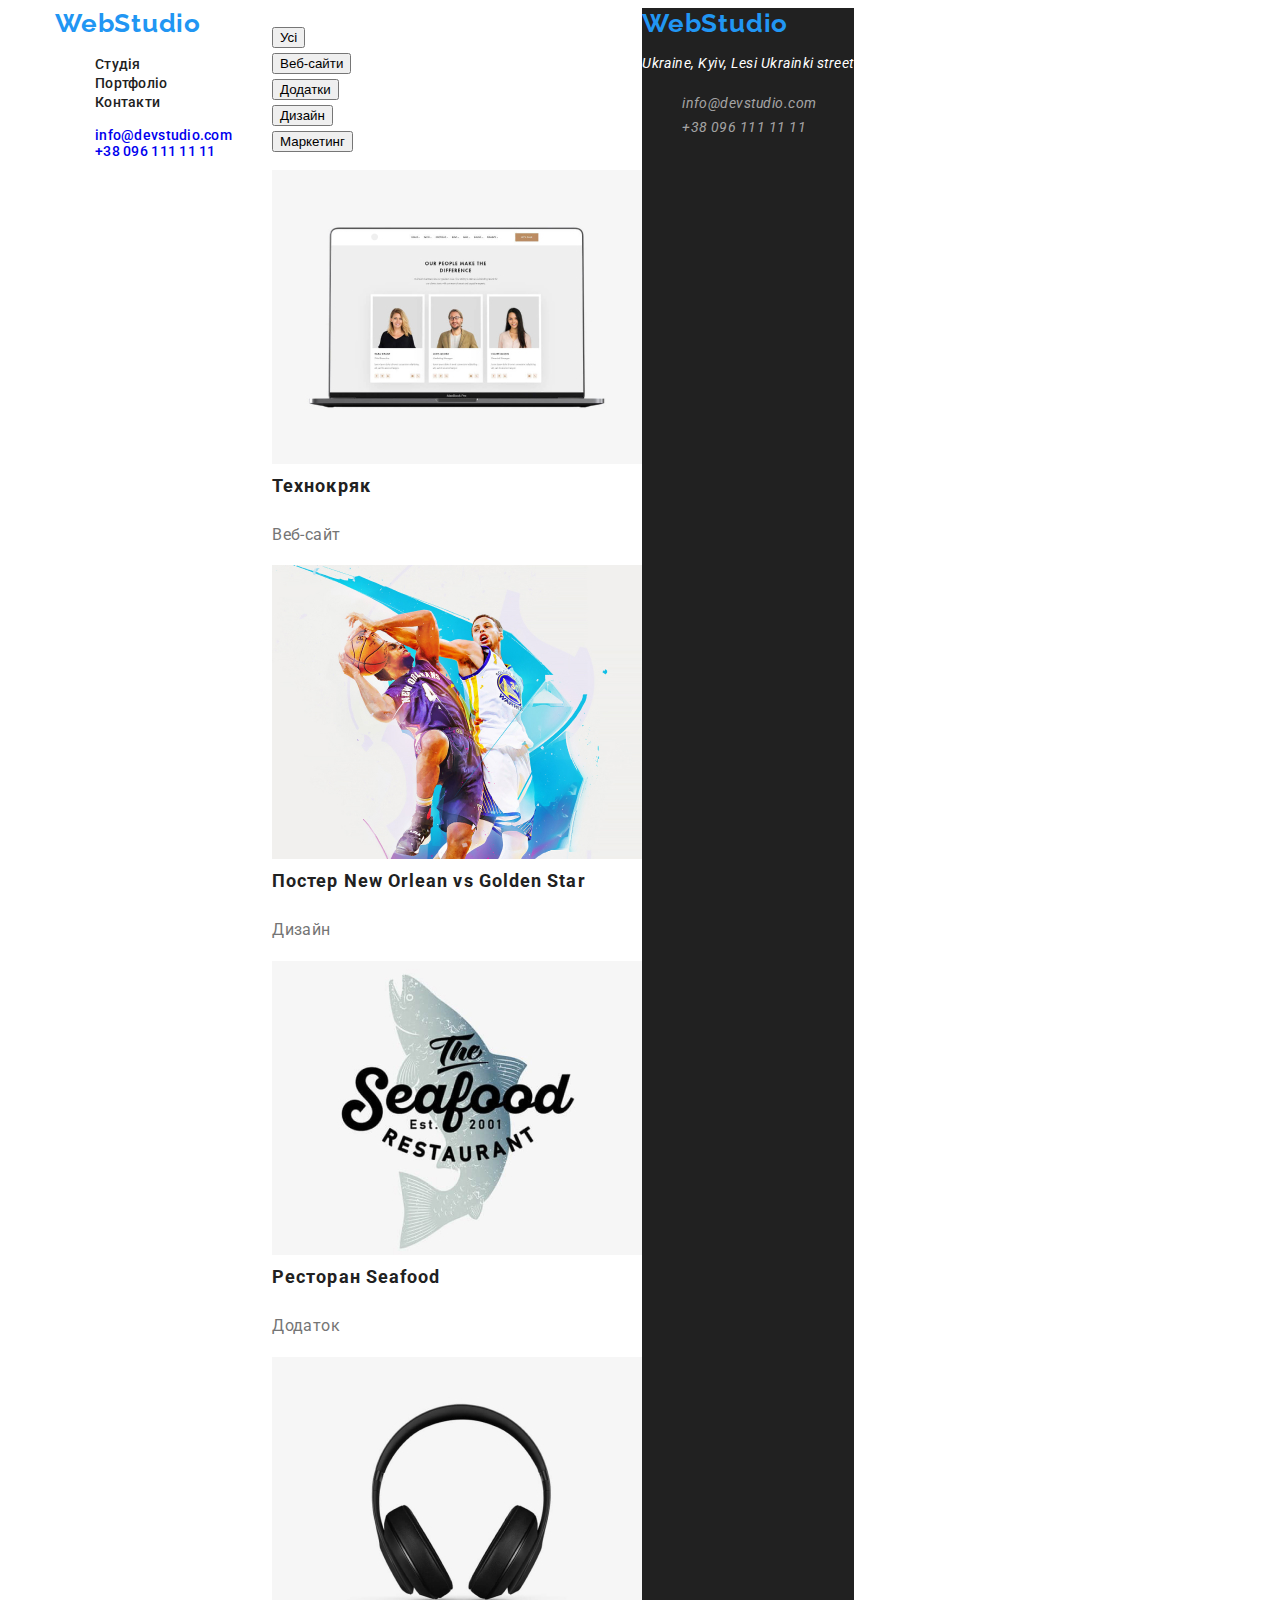
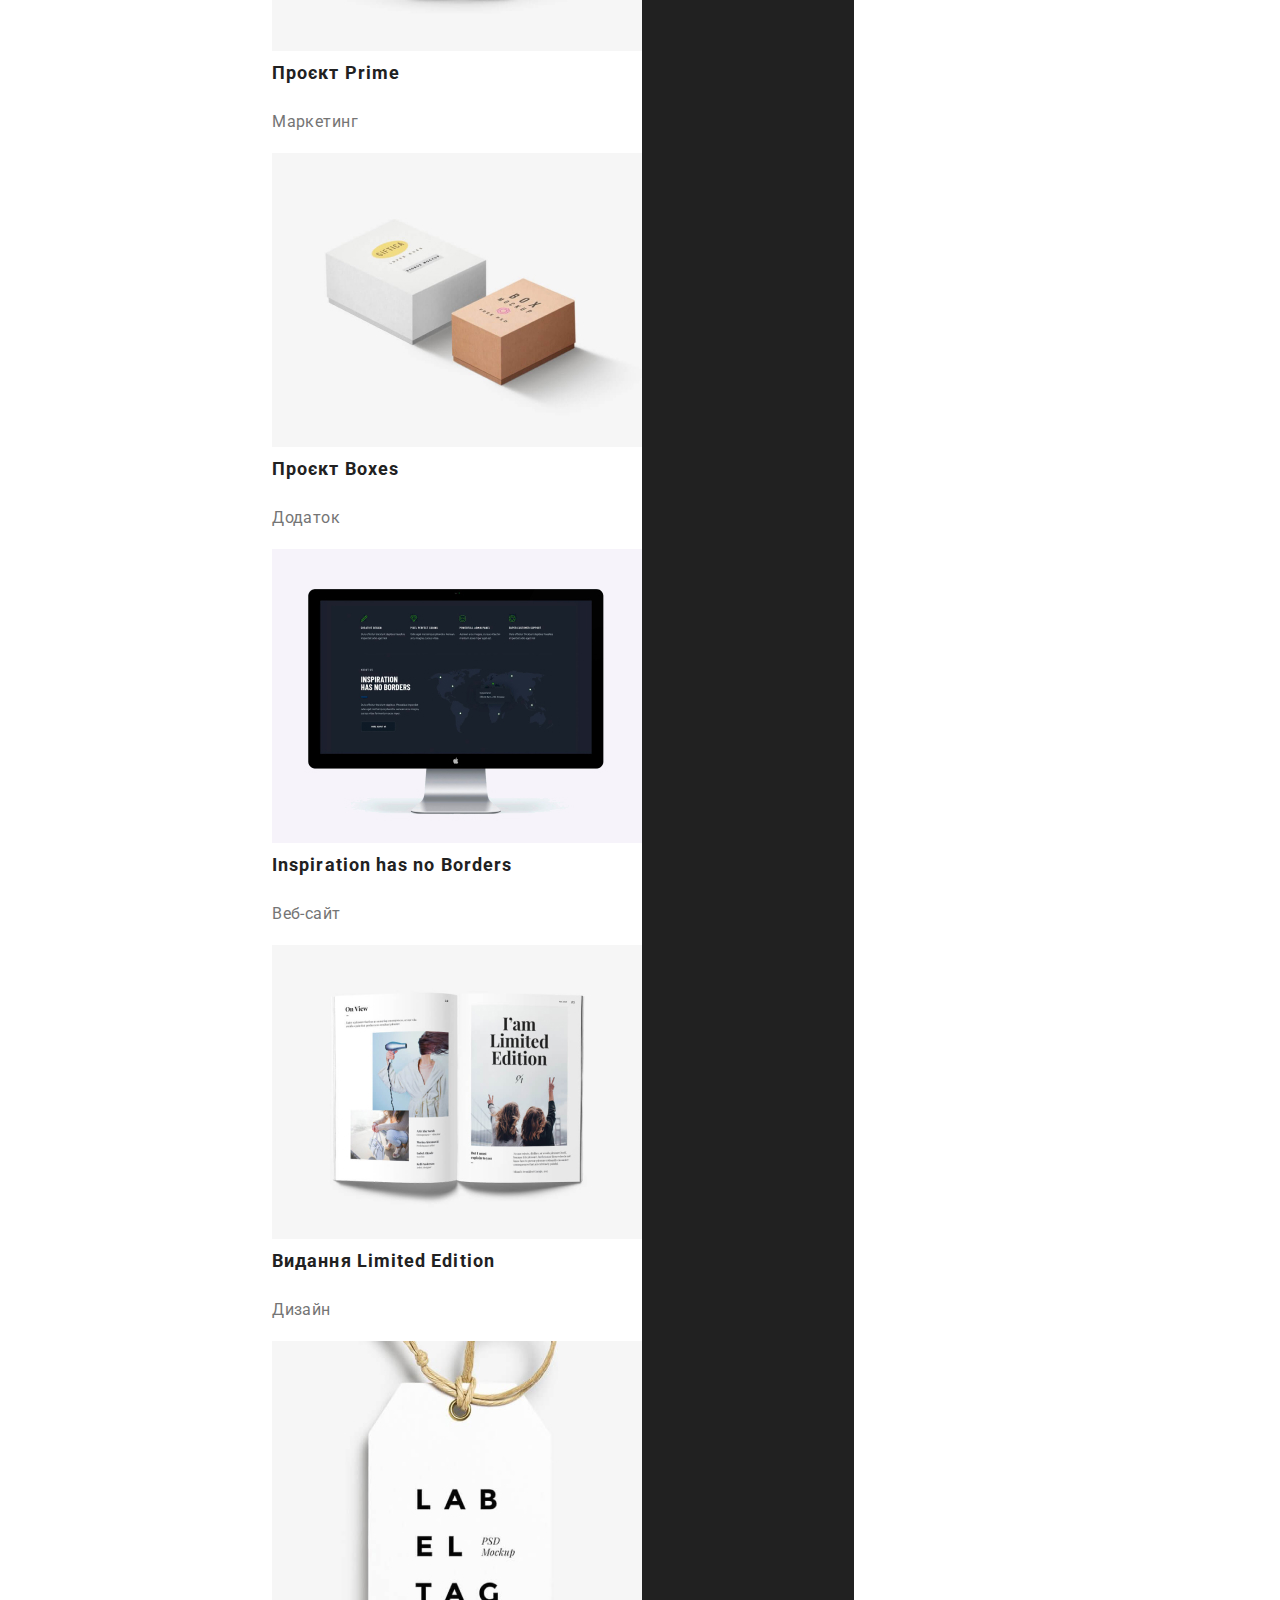
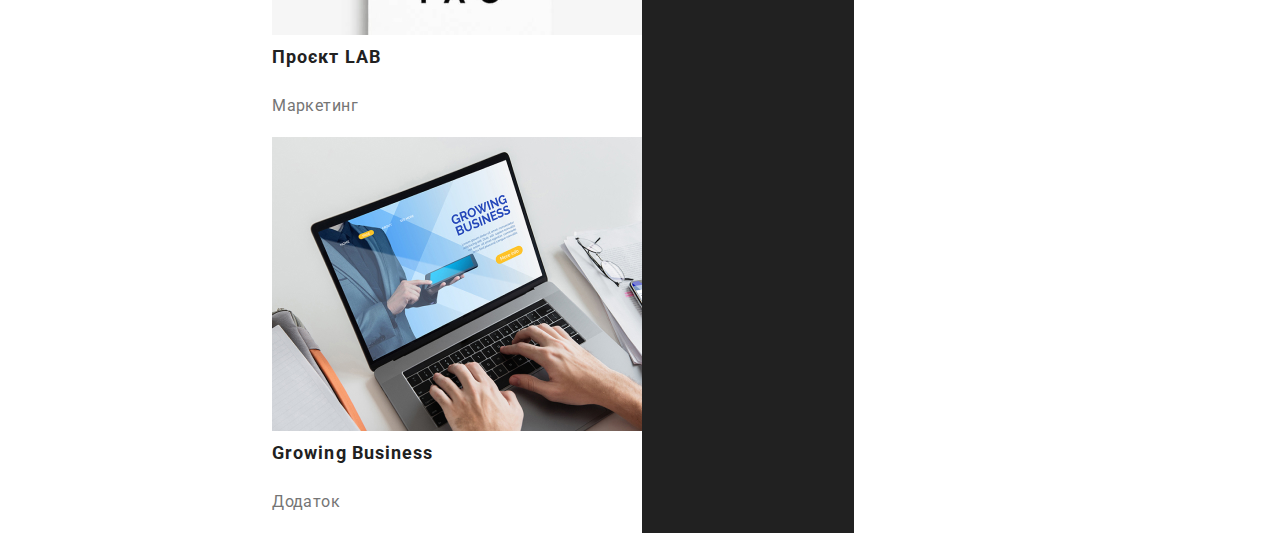
==== portfolio.html @ ab8af8b0 "aa" ====
<!DOCTYPE html>
<html lang="en">

<head>
    <meta charset="UTF-8">
    <meta name="viewport" content="width=device-width, initial-scale=1.0">
    <title>Document</title>
    <link rel="preconnect" href="https://fonts.googleapis.com">
    <link rel="preconnect" href="https://fonts.gstatic.com" crossorigin>
    <link href="https://fonts.googleapis.com/css2?family=Raleway:wght@700&family=Roboto:wght@400;500;700&display=swap"
        rel="stylesheet">
    <link rel="stylesheet" href="https://cdnjs.cloudflare.com/ajax/libs/modern-normalize/2.0.0/modern-normalize.min.css"
        integrity="sha512-4xo8blKMVCiXpTaLzQSLSw3KFOVPWhm/TRtuPVc4WG6kUgjH6J03IBuG7JZPkcWMxJ5huwaBpOpnwYElP/m6wg=="
        crossorigin="anonymous" referrerpolicy="no-referrer" />
    <link rel="stylesheet" href="./css/styles.css">
</head>

<body class="body">
    <div class="container">
        <header class="header">
            <nav class="nav">
                <a href="#" class="logo">WebStudio</a>
                <ul class="menu">
                    <li class="menu-item">
                        <a href="./index.html" class="menu-link">Студія</a>
                    </li>
                    <li class="menu-item">
                        <a href="#" class="menu-link">Портфоліо</a>
                    </li>
                    <li class="menu-item">
                        <a href="#" class="menu-link">Контакти</a>
                    </li>
                </ul>
            </nav>
            <ul class="header-contacts">
                <li class="header-contact">
                    <a href="mailto:info@devstudio.com" class="header-contact-link">info@devstudio.com</a>
                </li>
                <li class="header-contact">
                    <a href="tel:+380961111111" class="header-contact-link">+38 096 111 11 11</a>
                </li>
            </ul>
        </header>
        <main class="main">
            <section class="section">
                <ul class="gallery-filters">
                    <li class="gallery-filter"><button type="button" class="gallery-filter-button">Усі</button></li>
                    <li class="gallery-filter"><button type="button" class="gallery-filter-button">Веб-сайти</button>
                    </li>
                    <li class="gallery-filter"><button type="button" class="gallery-filter-button">Додатки</button></li>
                    <li class="gallery-filter"><button type="button" class="gallery-filter-button">Дизайн</button></li>
                    <li class="gallery-filter"><button type="button" class="gallery-filter-button">Маркетинг</button>
                    </li>
                </ul>
                <ul class="gallery">
                    <li class="gallery-item">
                        <img src="./images/laptop.jpg" alt="laptop" class="gallery-item-img">
                        <h2 class="gallery-item-title">Технокряк</h2>
                        <p class="gallery-item-text">Веб-сайт</p>
                    </li>
                    <li>
                        <img src="./images/баскетболисти.jpg" alt="баскетболисти" class="roboto-medium">
                        <h2 class="gallery-item-title">Постер New Orlean vs Golden Star</h2>
                        <p class="gallery-item-text">Дизайн</p>
                    </li>
                    <li>
                        <img src="./images/fish.jpg" alt="риба" class="roboto-medium">
                        <h2 class="gallery-item-title">Ресторан Seafood</h2>
                        <p class="gallery-item-text">Додаток</p>
                    </li>
                    <li>
                        <img src="./images/headset.jpg" alt="наушники" class="roboto-medium">
                        <h2 class="gallery-item-title">Проєкт Prime</h2>
                        <p class="gallery-item-text">Маркетинг</p>
                    </li>
                    <li>
                        <img src="./images/twoboxes.jpg" alt="две-коробки" class="roboto-medium">
                        <h2 class="gallery-item-title">Проєкт Boxes</h2>
                        <p class="gallery-item-text">Додаток</p>
                    </li>
                    <li>
                        <img src="./images/комп.jpg" alt="комп" class="roboto-medium">
                        <h2 class="gallery-item-title">Inspiration has no Borders</h2>
                        <p class="gallery-item-text">Веб-сайт</p>
                    </li>
                    <li>
                        <img src="./images/книжка.jpg" alt="книжка" class="roboto-medium">
                        <h2 class="gallery-item-title">Видання Limited Edition</h2>
                        <p class="gallery-item-text">Дизайн</p>
                    </li>
                    <li>
                        <img src="./images/лабель-проэкт.jpg" alt="лабель-проэкт" class="roboto-medium">
                        <h2 class="gallery-item-title">Проєкт LAB</h2>
                        <p class="gallery-item-text">Маркетинг</p>
                    </li>
                    <li>
                        <img src="./images/на-ноуте-печатают.jpg" alt="на-ноуте-печатают" class="roboto-medium">
                        <h2 class="gallery-item-title">Growing Business</h2>
                        <p class="gallery-item-text">Додаток</p>
                    </li>
                </ul>
            </section>
        </main>
        <footer class="footer">
            <a href="/" class="logo">WebStudio</a>
            <address class="address">
                <p class="address-text">Ukraine, Kyiv, Lesi
                    Ukrainki street</p>
                <ul class="footer-contacts">
                    <li class="footer-contact">
                        <a href="mailto:info@devstudio.com" class="footer-contact-link">info@devstudio.com</a>
                    </li>
                    <li class="footer-contact">
                        <a href="tel:+380961111111" class="footer-contact-link">+38 096 111 11 11</a>
                    </li>
                </ul>
            </address>

        </footer>
    </div>
</body>

</html>
---- css/styles.css ----
:root {
  --font-family: "Roboto", sans-serif;
  --second-family: "Raleway", sans-serif;
}
.body {
  font-family: var(--font-family);
  font-weight: 400;
  letter-spacing: 0.03em;
}
ul {
  list-style: none;
}
a {
  text-decoration: none;
}
h1,
h2,
h3,
h4,
h5,
h6 {
 margin: 0;
 padding: 0;
}
.container {
  width: 1170px;
  margin: 0 auto;
  padding-left: 15px;
  padding-right: 15px;
  display: flex;
}
.menu-link {
  font-weight: 500;
  font-size: 14px;
  letter-spacing: 0.02em;
  color: #212121;
}

.logo {
  font-family: var(--second-family);
  font-weight: 700;
  font-size: 26px;
  letter-spacing: 0.03em;
  color: #2196f3;
}
.header-contact {
  font-weight: 500;
  font-size: 14px;
  letter-spacing: 0.02em;
  color: #757575;
}
.order-title {
  font-weight: 900;
  font-size: 44px;
  line-height: 1.36;
  letter-spacing: 0.06em;
  color: #fff;
}
.order-button {
  font-weight: 700;
  font-size: 16px;
  line-height: 1.87;
  letter-spacing: 0.06em;
  color: #fff;
}
.pluses-list-item-text {
  font-size: 14px;
  line-height: 1.71;
  color: #757575;
}
.pluses-list-item-title {
  font-weight: 700;
  font-size: 14px;
  letter-spacing: 0.03em;
  color: #212121;
}
.images-title {
  font-weight: 700;
  font-size: 36px;
  letter-spacing: 0.03em;
  color: #212121;
}
.workers-title {
  font-weight: 700;
  font-size: 36px;
  letter-spacing: 0.03em;
  color: #212121;
}
.worker-text {
  font-size: 16px;
  color: #757575;
}
.worker-name {
  font-weight: 500;
  font-size: 16px;
  letter-spacing: 0.03em;
  color: #212121;
}
.gallery-filter {
  font-weight: 500;
  font-size: 16px;
  line-height: 1.62;
  letter-spacing: 0.03em;
  color: #212121;
}
.gallery-item-title {
  font-weight: 700;
  font-size: 18px;
  line-height: 2;
  letter-spacing: 0.06em;
  color: #212121;
}
.gallery-item-text {
  font-size: 16px;
  line-height: 1.87;
  color: #757575;
}
.address-text {
  font-size: 14px;
  line-height: 1.71;
  color: #fff;
}
.footer-contact-link {
  font-size: 14px;
  line-height: 1.71;
  color: rgba(255, 255, 255, 0.6);
}
.footer {
  background-color: #212121;
}
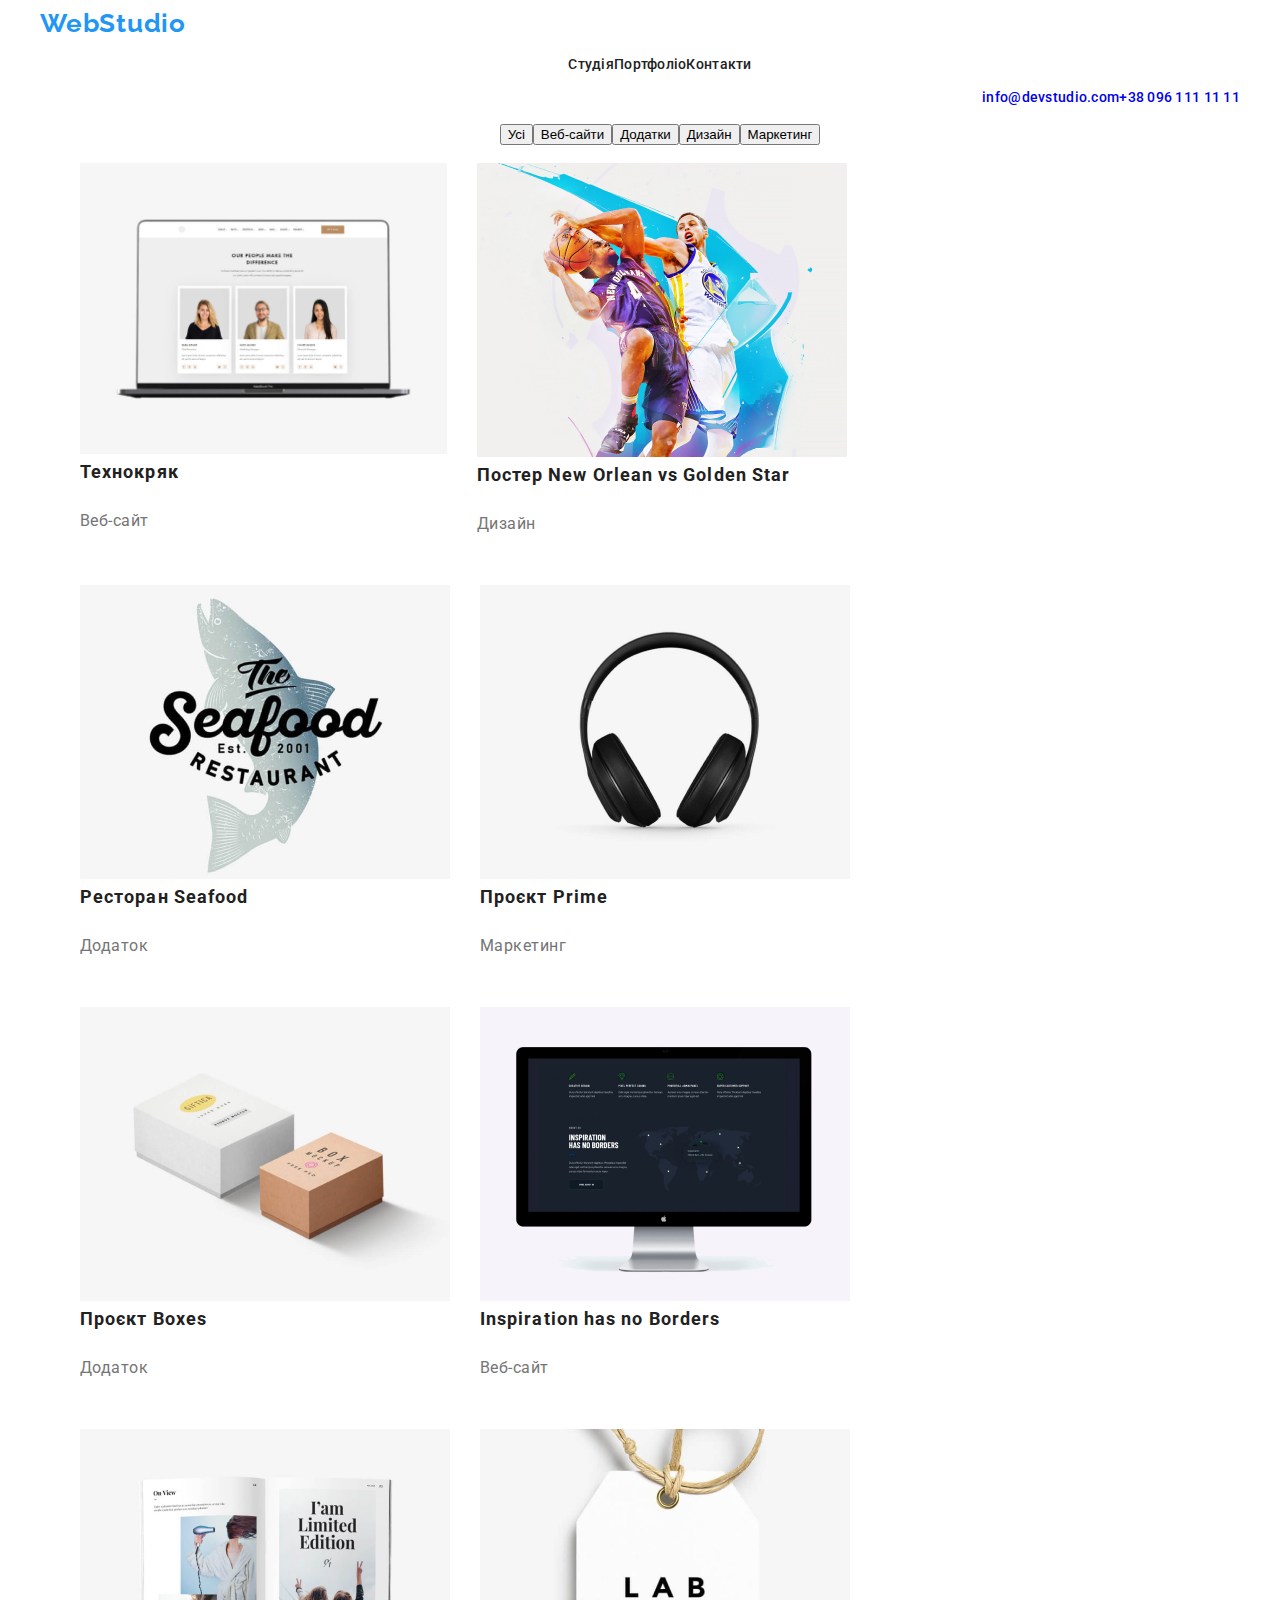
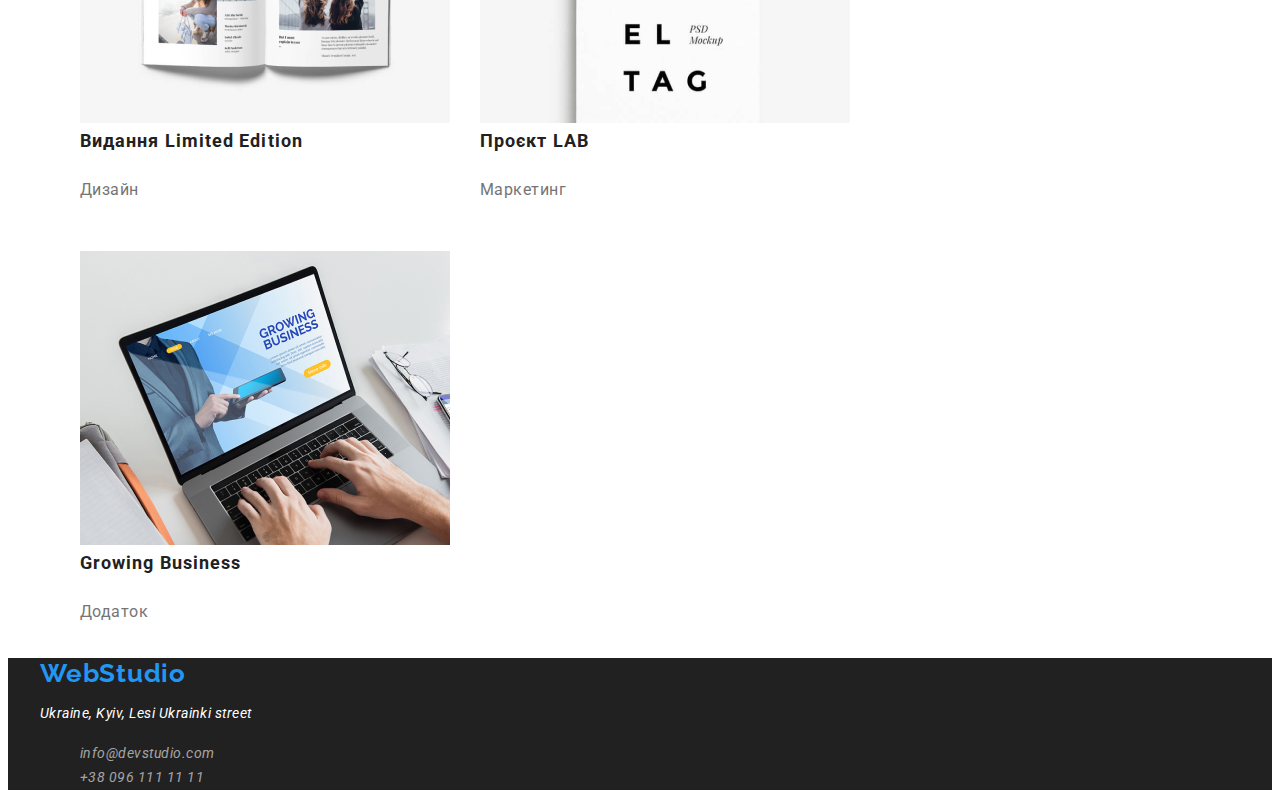
==== commit 83baad41: "aa" ====
--- a/portfolio.html
+++ b/portfolio.html
@@ -16,8 +16,8 @@
 </head>
 
 <body class="body">
-    <div class="container">
         <header class="header">
+            <div class="container">
             <nav class="nav">
                 <a href="#" class="logo">WebStudio</a>
                 <ul class="menu">
@@ -40,9 +40,11 @@
                     <a href="tel:+380961111111" class="header-contact-link">+38 096 111 11 11</a>
                 </li>
             </ul>
+            </div>
         </header>
         <main class="main">
             <section class="section">
+                <div class="container">
                 <ul class="gallery-filters">
                     <li class="gallery-filter"><button type="button" class="gallery-filter-button">Усі</button></li>
                     <li class="gallery-filter"><button type="button" class="gallery-filter-button">Веб-сайти</button>
@@ -99,9 +101,11 @@
                         <p class="gallery-item-text">Додаток</p>
                     </li>
                 </ul>
+                </div>
             </section>
         </main>
         <footer class="footer">
+            <div class="container">
             <a href="/" class="logo">WebStudio</a>
             <address class="address">
                 <p class="address-text">Ukraine, Kyiv, Lesi
@@ -115,9 +119,9 @@
                     </li>
                 </ul>
             </address>
-
+</div>
         </footer>
-    </div>
+    
 </body>
 
 </html>--- a/css/styles.css
+++ b/css/styles.css
@@ -22,12 +22,16 @@
  margin: 0;
  padding: 0;
 }
+img {
+  display: block;
+  max-width: 100%;
+  height: auto;
+}
 .container {
-  width: 1170px;
+  width: 1200px;
   margin: 0 auto;
   padding-left: 15px;
   padding-right: 15px;
-  display: flex;
 }
 .menu-link {
   font-weight: 500;
@@ -35,13 +39,18 @@
   letter-spacing: 0.02em;
   color: #212121;
 }
-
+.menu {
+display: flex;
+justify-content: center;
+}
 .logo {
   font-family: var(--second-family);
   font-weight: 700;
   font-size: 26px;
   letter-spacing: 0.03em;
   color: #2196f3;
+  display: flex;
+  justify-content: flex-start;
 }
 .header-contact {
   font-weight: 500;
@@ -49,12 +58,18 @@
   letter-spacing: 0.02em;
   color: #757575;
 }
+.header-contacts {
+  display: flex;
+  justify-content: flex-end;
+}
 .order-title {
   font-weight: 900;
   font-size: 44px;
   line-height: 1.36;
   letter-spacing: 0.06em;
   color: #fff;
+  display: flex;
+  justify-content: space-evenly;
 }
 .order-button {
   font-weight: 700;
@@ -62,6 +77,12 @@
   line-height: 1.87;
   letter-spacing: 0.06em;
   color: #fff;
+  display: block;
+  margin-right: auto;
+  margin-left: auto;
+}
+.pluses-list {
+  display: flex;
 }
 .pluses-list-item-text {
   font-size: 14px;
@@ -79,12 +100,24 @@
   font-size: 36px;
   letter-spacing: 0.03em;
   color: #212121;
+  display: flex;
+  justify-content: center;
+}
+.images-list {
+  display: flex;
+  justify-content: space-evenly;
 }
 .workers-title {
   font-weight: 700;
   font-size: 36px;
   letter-spacing: 0.03em;
   color: #212121;
+  display: flex;
+  justify-content: center;
+}
+.workers-lists {
+  display: flex;
+  justify-content: space-evenly;
 }
 .worker-text {
   font-size: 16px;
@@ -96,12 +129,25 @@
   letter-spacing: 0.03em;
   color: #212121;
 }
+.gallery-filters {
+  display: flex;
+  justify-content: center;
+}
 .gallery-filter {
   font-weight: 500;
   font-size: 16px;
   line-height: 1.62;
   letter-spacing: 0.03em;
   color: #212121;
+}
+.gallery {
+  display: flex;
+  flex-wrap: wrap;
+  column-gap: 30px;
+  row-gap: 30px;
+}
+.gallery-item {
+  flex-basis: calc((100% - 60px) / 3);
 }
 .gallery-item-title {
   font-weight: 700;
